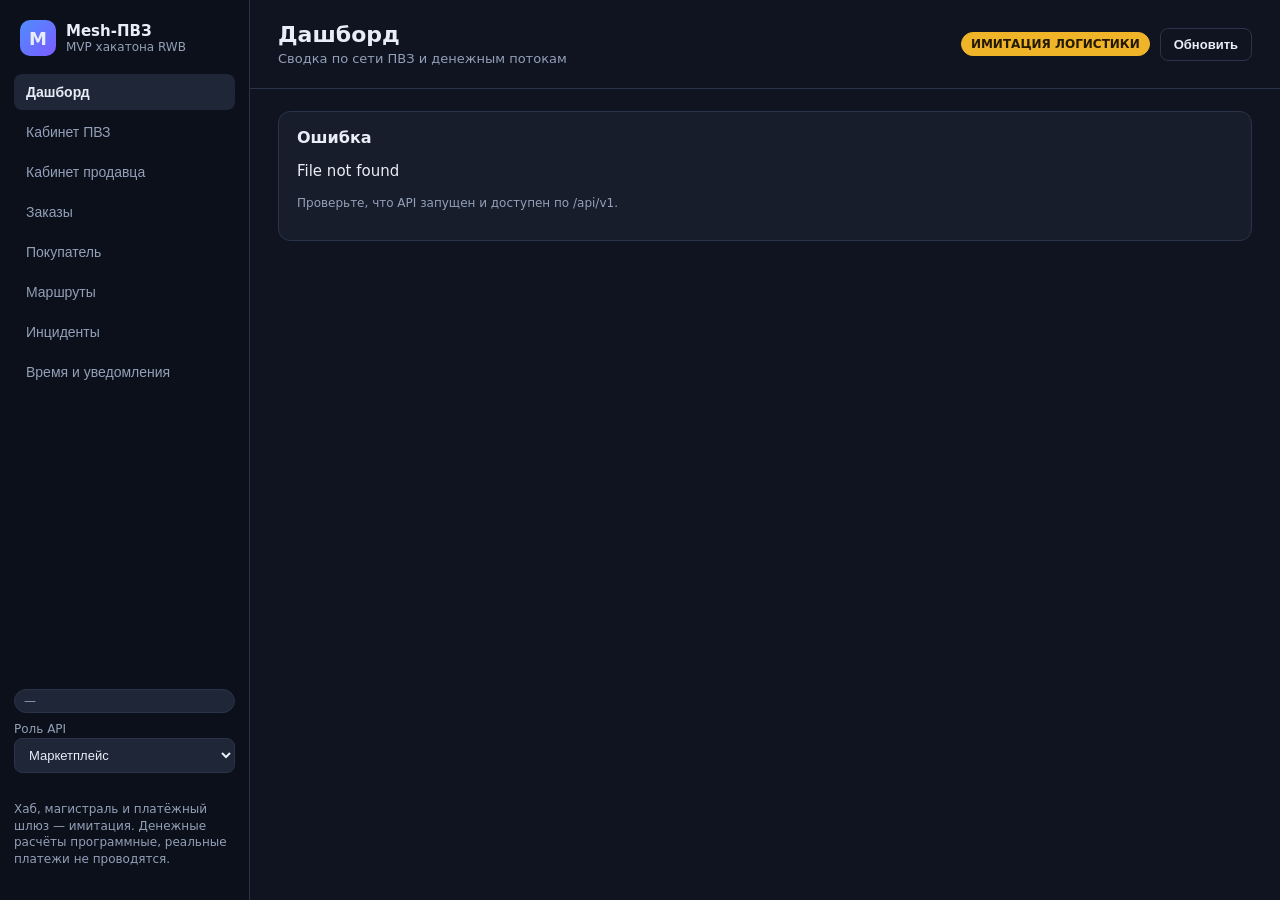
==== web/src/index.html @ b5c3fb05 "feat(api): отмена заказа, публичное отслеживание, роли по API-ключам, схема params.yaml - POST /orde" ====
<!DOCTYPE html>
<html lang="ru">
<head>
  <meta charset="utf-8" />
  <meta name="viewport" content="width=device-width, initial-scale=1" />
  <title>Mesh-ПВЗ · рабочее место ПВЗ и продавца</title>
  <link rel="stylesheet" href="styles.css" />
</head>
<body>
  <aside class="sidebar">
    <div class="brand">
      <div class="logo">M</div>
      <div>
        <strong>Mesh-ПВЗ</strong>
        <span>MVP хакатона RWB</span>
      </div>
    </div>
    <nav id="nav">
      <button class="nav-item active" data-page="dashboard">Дашборд</button>
      <button class="nav-item" data-page="pvz">Кабинет ПВЗ</button>
      <button class="nav-item" data-page="seller">Кабинет продавца</button>
      <button class="nav-item" data-page="orders">Заказы</button>
      <button class="nav-item" data-page="buyer">Покупатель</button>
      <button class="nav-item" data-page="routes">Маршруты</button>
      <button class="nav-item" data-page="incidents">Инциденты</button>
      <button class="nav-item" data-page="clock">Время и уведомления</button>
    </nav>
    <div class="sidebar-footer">
      <div id="clock-badge" class="badge">—</div>
      <label class="muted small" style="display:block;margin-bottom:8px">Роль API
        <select id="role-select">
          <option value="admin">Маркетплейс</option>
          <option value="seller">Продавец</option>
          <option value="pvz">ПВЗ</option>
        </select>
      </label>
      <p class="muted small">Хаб, магистраль и платёжный шлюз — имитация. Денежные расчёты программные, реальные платежи не проводятся.</p>
    </div>
  </aside>

  <main>
    <header class="topbar">
      <div>
        <h1 id="page-title">Дашборд</h1>
        <p id="page-subtitle" class="muted">Сводка по сети ПВЗ и денежным потокам</p>
      </div>
      <div class="topbar-actions">
        <span id="env-badge" class="badge badge-warn">ИМИТАЦИЯ ЛОГИСТИКИ</span>
        <button id="refresh" class="btn ghost">Обновить</button>
      </div>
    </header>

    <section id="page" class="page"></section>
  </main>

  <div id="toast" class="toast" hidden></div>
  <script src="app.js"></script>
</body>
</html>
---- web/src/styles.css ----
:root {
  --bg: #0f1420;
  --panel: #171d2b;
  --panel-2: #1e2637;
  --line: #2a3347;
  --text: #e8edf7;
  --muted: #93a0b8;
  --accent: #4f8cff;
  --good: #34c38f;
  --warn: #f0b429;
  --bad: #ef6461;
  font-size: 15px;
}

* { box-sizing: border-box; }

body {
  margin: 0;
  display: grid;
  grid-template-columns: 250px 1fr;
  min-height: 100vh;
  background: var(--bg);
  color: var(--text);
  font-family: "Inter", "Segoe UI", system-ui, sans-serif;
}

.sidebar {
  background: #0b101a;
  border-right: 1px solid var(--line);
  display: flex;
  flex-direction: column;
  padding: 20px 14px;
  gap: 18px;
  position: sticky;
  top: 0;
  height: 100vh;
}

.brand { display: flex; gap: 10px; align-items: center; padding: 0 6px; }
.brand span { display: block; color: var(--muted); font-size: 12px; }
.logo {
  width: 36px; height: 36px; border-radius: 10px;
  background: linear-gradient(135deg, #4f8cff, #7b5cff);
  display: grid; place-items: center; font-weight: 700; font-size: 18px;
}

nav { display: flex; flex-direction: column; gap: 4px; }
.nav-item {
  text-align: left; border: 0; background: transparent; color: var(--muted);
  padding: 10px 12px; border-radius: 8px; cursor: pointer; font-size: 14px;
}
.nav-item:hover { background: var(--panel); color: var(--text); }
.nav-item.active { background: var(--panel-2); color: var(--text); font-weight: 600; }

.sidebar-footer { margin-top: auto; display: grid; gap: 8px; }
.badge {
  display: inline-block; padding: 4px 9px; border-radius: 999px;
  background: var(--panel-2); color: var(--muted); font-size: 12px;
  border: 1px solid var(--line);
}
.badge-warn { color: #241a00; background: var(--warn); border-color: var(--warn); font-weight: 600; }
.badge-good { color: #04261a; background: var(--good); border-color: var(--good); }
.badge-bad { color: #2a0605; background: var(--bad); border-color: var(--bad); }

.topbar {
  display: flex; justify-content: space-between; align-items: center;
  padding: 22px 28px; border-bottom: 1px solid var(--line); gap: 16px;
}
.topbar h1 { margin: 0 0 4px; font-size: 22px; }
.topbar p { margin: 0; font-size: 13px; }
.topbar-actions { display: flex; gap: 10px; align-items: center; }
.muted { color: var(--muted); }
.small { font-size: 12px; line-height: 1.4; }

.page { padding: 22px 28px 60px; display: grid; gap: 18px; }
.grid { display: grid; gap: 14px; }
.grid.cols-2 { grid-template-columns: repeat(auto-fit, minmax(320px, 1fr)); }
.grid.cols-3 { grid-template-columns: repeat(auto-fit, minmax(230px, 1fr)); }
.grid.cols-4 { grid-template-columns: repeat(auto-fit, minmax(180px, 1fr)); }

.card {
  background: var(--panel); border: 1px solid var(--line);
  border-radius: 12px; padding: 16px 18px;
}
.card h2, .card h3 { margin: 0 0 10px; font-size: 15px; }
.card h2 { font-size: 16px; }
.metric { font-size: 26px; font-weight: 700; margin: 4px 0; }
.metric.small { font-size: 20px; }
.metric.good { color: var(--good); }
.metric.bad { color: var(--bad); }
.metric.warn { color: var(--warn); }
.timeline { list-style: none; margin: 8px 0 0; padding: 0 0 0 14px; border-left: 2px solid var(--line); }
.timeline li { position: relative; padding: 0 0 12px 14px; }
.timeline li::before { content: ""; position: absolute; left: -21px; top: 5px; width: 9px; height: 9px; border-radius: 50%; background: var(--accent); }

table { width: 100%; border-collapse: collapse; font-size: 13px; }
th, td { text-align: left; padding: 8px 10px; border-bottom: 1px solid var(--line); vertical-align: top; }
th { color: var(--muted); font-weight: 600; font-size: 12px; text-transform: uppercase; letter-spacing: .03em; }
tr:last-child td { border-bottom: 0; }
td.num, th.num { text-align: right; font-variant-numeric: tabular-nums; }
.table-wrap { overflow-x: auto; }

.btn {
  border: 1px solid var(--accent); background: var(--accent); color: white;
  border-radius: 8px; padding: 8px 13px; cursor: pointer; font-size: 13px; font-weight: 600;
}
.btn:hover { filter: brightness(1.08); }
.btn:disabled { opacity: .45; cursor: not-allowed; }
.btn.ghost { background: transparent; color: var(--text); border-color: var(--line); }
.btn.ghost:hover { border-color: var(--accent); }
.btn.small { padding: 5px 9px; font-size: 12px; }
.btn.danger { background: var(--bad); border-color: var(--bad); }
.btn.good { background: var(--good); border-color: var(--good); color: #04261a; }

input, select {
  background: var(--panel-2); border: 1px solid var(--line); color: var(--text);
  border-radius: 8px; padding: 8px 10px; font-size: 13px; width: 100%;
}
label { display: grid; gap: 5px; font-size: 12px; color: var(--muted); }
.form-row { display: grid; grid-template-columns: repeat(auto-fit, minmax(130px, 1fr)); gap: 10px; align-items: end; }
.inline { display: flex; gap: 10px; align-items: center; flex-wrap: wrap; }
.right { margin-left: auto; }

.pill { padding: 2px 8px; border-radius: 999px; font-size: 11px; font-weight: 600; background: var(--panel-2); border: 1px solid var(--line); }
.pill.stored, .pill.issued, .pill.resolved { color: var(--good); border-color: #235c45; }
.pill.reserved, .pill.assembled, .pill.in_transit, .pill.routed { color: var(--warn); border-color: #5c4a16; }
.pill.returned, .pill.open { color: var(--bad); border-color: #5c2929; }

.bar { height: 8px; background: var(--panel-2); border-radius: 999px; overflow: hidden; }
.bar > span { display: block; height: 100%; background: linear-gradient(90deg, #4f8cff, #7b5cff); }
.bar.warn > span { background: linear-gradient(90deg, #f0b429, #ef6461); }

.toast {
  position: fixed; right: 24px; bottom: 24px; max-width: 420px;
  background: var(--panel-2); border: 1px solid var(--line); border-left: 4px solid var(--accent);
  border-radius: 10px; padding: 12px 16px; font-size: 13px; box-shadow: 0 12px 30px rgba(0,0,0,.4);
  z-index: 50; white-space: pre-wrap;
}
.toast.error { border-left-color: var(--bad); }
.toast.ok { border-left-color: var(--good); }

.list { display: grid; gap: 8px; }
.list-item { background: var(--panel-2); border: 1px solid var(--line); border-radius: 9px; padding: 10px 12px; font-size: 13px; }
.list-item .row { display: flex; gap: 8px; justify-content: space-between; align-items: center; }
.segments { font-family: "JetBrains Mono", monospace; font-size: 12px; color: var(--muted); }
.hint { font-size: 12px; color: var(--muted); margin-top: 8px; }
.section-title { display: flex; justify-content: space-between; align-items: baseline; gap: 10px; }
.empty { color: var(--muted); font-size: 13px; padding: 10px 0; }

@media (max-width: 900px) {
  body { grid-template-columns: 1fr; }
  .sidebar { position: static; height: auto; }
  nav { flex-direction: row; flex-wrap: wrap; }
}
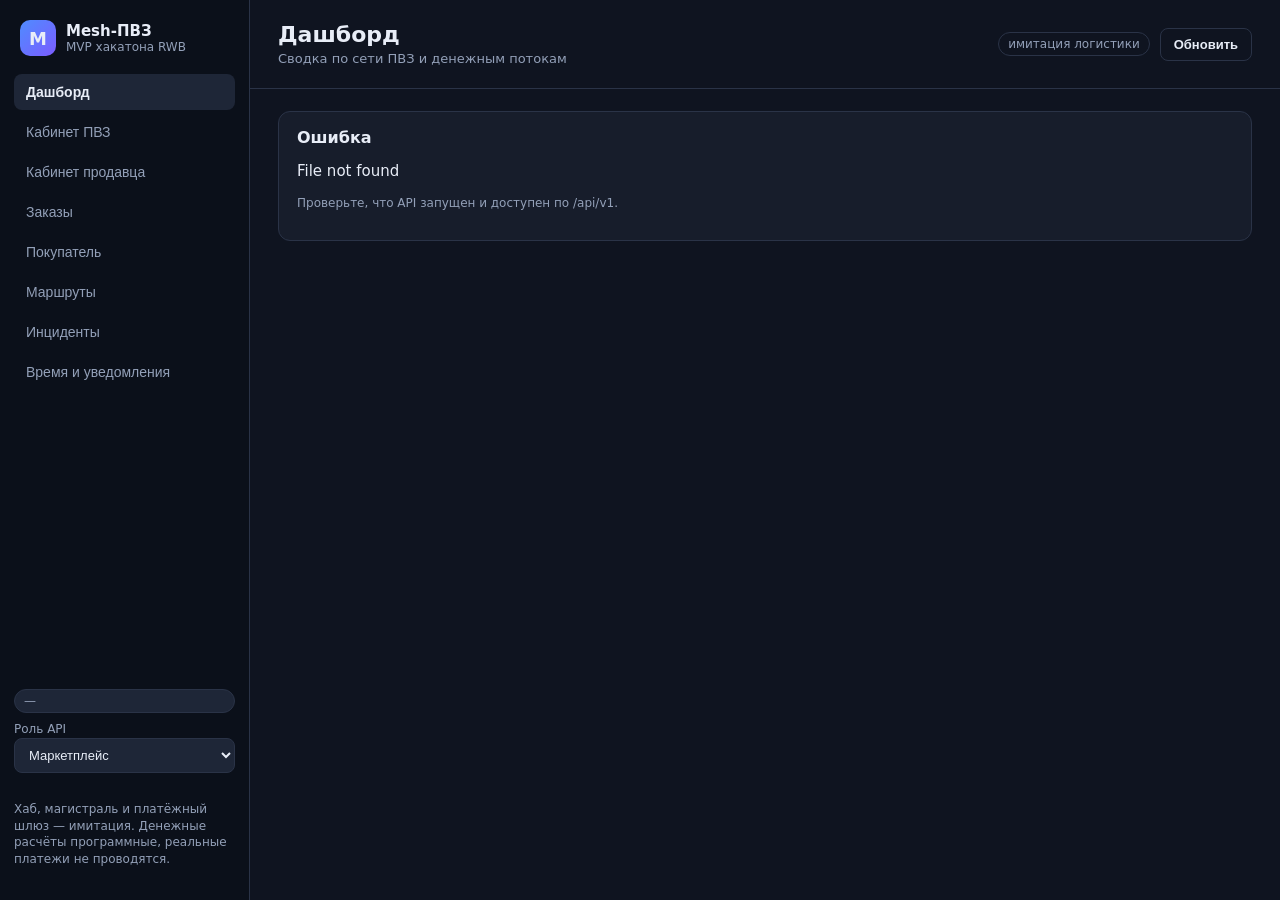
==== commit bbf9e32b: "API-контракт и защита публичной ссылки + визуальная полировка Бэкенд: - Pydantic-схемы ответов на вс" ====
--- a/web/src/index.html
+++ b/web/src/index.html
@@ -45,7 +45,7 @@
         <p id="page-subtitle" class="muted">Сводка по сети ПВЗ и денежным потокам</p>
       </div>
       <div class="topbar-actions">
-        <span id="env-badge" class="badge badge-warn">ИМИТАЦИЯ ЛОГИСТИКИ</span>
+        <span id="env-badge" class="badge badge-quiet" title="Хаб, магистраль и платёжный шлюз — заглушки; реальные перевозки и платежи не выполняются">имитация логистики</span>
         <button id="refresh" class="btn ghost">Обновить</button>
       </div>
     </header>
--- a/web/src/styles.css
+++ b/web/src/styles.css
@@ -59,6 +59,7 @@
   border: 1px solid var(--line);
 }
 .badge-warn { color: #241a00; background: var(--warn); border-color: var(--warn); font-weight: 600; }
+.badge-quiet { color: var(--muted); background: transparent; border-color: var(--line); font-weight: 500; }
 .badge-good { color: #04261a; background: var(--good); border-color: var(--good); }
 .badge-bad { color: #2a0605; background: var(--bad); border-color: var(--bad); }
 
@@ -84,11 +85,15 @@
 }
 .card h2, .card h3 { margin: 0 0 10px; font-size: 15px; }
 .card h2 { font-size: 16px; }
-.metric { font-size: 26px; font-weight: 700; margin: 4px 0; }
+.metric { font-size: 26px; font-weight: 700; margin: 4px 0; font-variant-numeric: tabular-nums; }
 .metric.small { font-size: 20px; }
 .metric.good { color: var(--good); }
 .metric.bad { color: var(--bad); }
 .metric.warn { color: var(--warn); }
+.nav-item:focus-visible, .btn:focus-visible, select:focus-visible, input:focus-visible { outline: 2px solid var(--accent); outline-offset: 2px; }
+.page.is-loading { position: relative; opacity: .55; overflow: hidden; }
+.page.is-loading::before { content: ""; position: absolute; top: 0; left: 0; width: 30%; height: 2px; background: var(--accent); animation: load 1s infinite ease-in-out; }
+@keyframes load { from { transform: translateX(-100%); } to { transform: translateX(400%); } }
 .timeline { list-style: none; margin: 8px 0 0; padding: 0 0 0 14px; border-left: 2px solid var(--line); }
 .timeline li { position: relative; padding: 0 0 12px 14px; }
 .timeline li::before { content: ""; position: absolute; left: -21px; top: 5px; width: 9px; height: 9px; border-radius: 50%; background: var(--accent); }
@@ -122,12 +127,14 @@
 .right { margin-left: auto; }
 
 .pill { padding: 2px 8px; border-radius: 999px; font-size: 11px; font-weight: 600; background: var(--panel-2); border: 1px solid var(--line); }
-.pill.stored, .pill.issued, .pill.resolved { color: var(--good); border-color: #235c45; }
-.pill.reserved, .pill.assembled, .pill.in_transit, .pill.routed { color: var(--warn); border-color: #5c4a16; }
-.pill.returned, .pill.open { color: var(--bad); border-color: #5c2929; }
+.pill.stored, .pill.issued, .pill.resolved { color: var(--good); border-color: #235c45; background: rgba(47, 191, 113, .12); }
+.pill.reserved, .pill.assembled, .pill.in_transit, .pill.routed { color: var(--warn); border-color: #5c4a16; background: rgba(240, 180, 41, .12); }
+.pill.returned, .pill.open { color: var(--bad); border-color: #5c2929; background: rgba(239, 100, 97, .12); }
+.pill.cancelled { color: var(--muted); border-color: #46536b; background: rgba(147, 160, 184, .10); }
 
 .bar { height: 8px; background: var(--panel-2); border-radius: 999px; overflow: hidden; }
 .bar > span { display: block; height: 100%; background: linear-gradient(90deg, #4f8cff, #7b5cff); }
+.bar.mid > span { background: linear-gradient(90deg, #4f8cff, #f0b429); }
 .bar.warn > span { background: linear-gradient(90deg, #f0b429, #ef6461); }
 
 .toast {
@@ -150,5 +157,7 @@
 @media (max-width: 900px) {
   body { grid-template-columns: 1fr; }
   .sidebar { position: static; height: auto; }
-  nav { flex-direction: row; flex-wrap: wrap; }
+  nav { flex-direction: row; flex-wrap: nowrap; overflow-x: auto; padding-bottom: 4px; scrollbar-width: thin; }
+  .nav-item { white-space: nowrap; padding: 8px 10px; }
+  .topbar { flex-wrap: wrap; }
 }
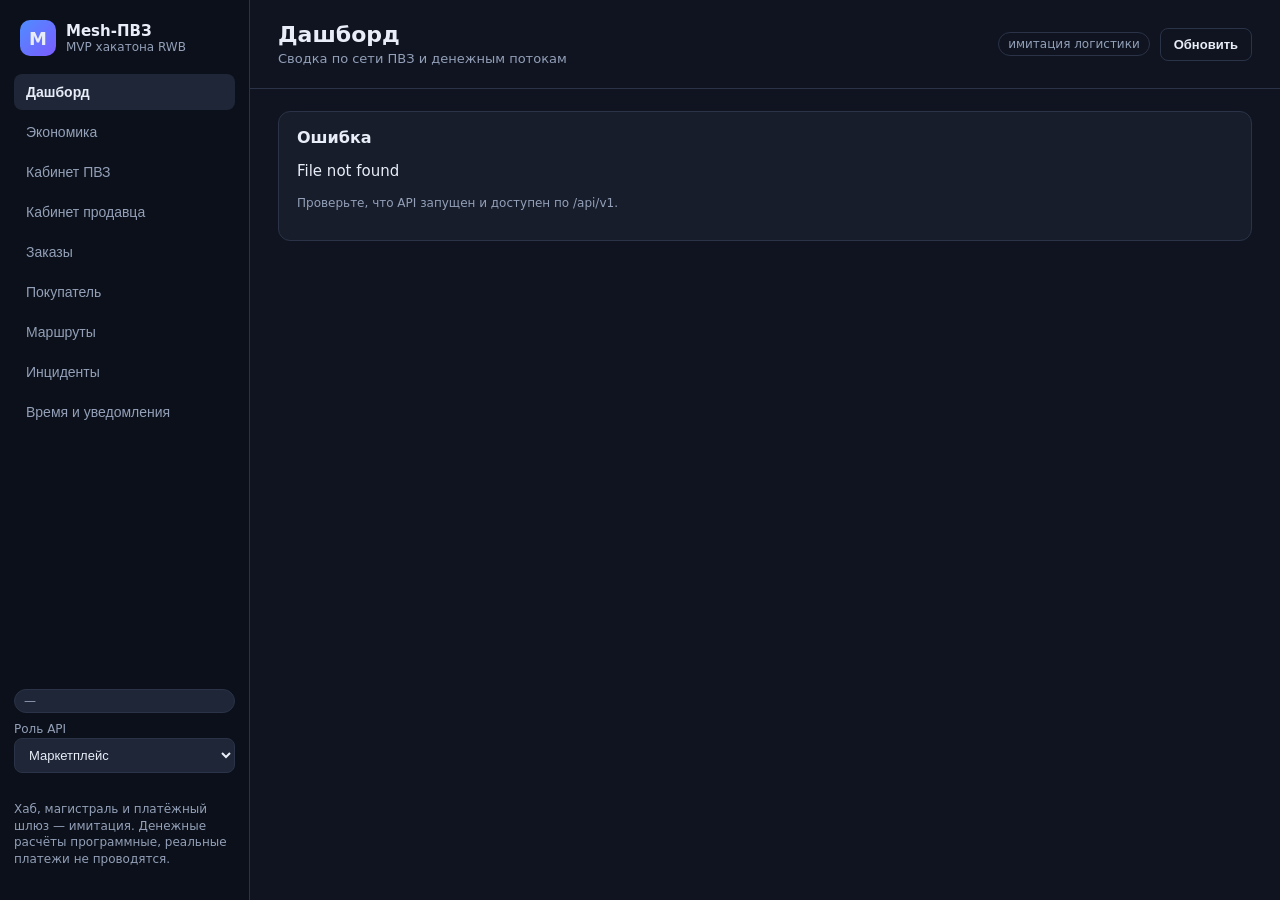
==== commit 4903804e: "feat: калькулятор экономики и симуляция дня сети - economics/scenario.py: сценарии «что если» поверх" ====
--- a/web/src/index.html
+++ b/web/src/index.html
@@ -17,6 +17,7 @@
     </div>
     <nav id="nav">
       <button class="nav-item active" data-page="dashboard">Дашборд</button>
+      <button class="nav-item" data-page="economics">Экономика</button>
       <button class="nav-item" data-page="pvz">Кабинет ПВЗ</button>
       <button class="nav-item" data-page="seller">Кабинет продавца</button>
       <button class="nav-item" data-page="orders">Заказы</button>
--- a/web/src/styles.css
+++ b/web/src/styles.css
@@ -154,6 +154,14 @@
 .section-title { display: flex; justify-content: space-between; align-items: baseline; gap: 10px; }
 .empty { color: var(--muted); font-size: 13px; padding: 10px 0; }
 
+/* Экономика: ползунки «что если» */
+.mono { font-family: "JetBrains Mono", monospace; font-size: 12px; }
+.mt { margin-top: 12px; }
+.econ-row { display: grid; grid-template-columns: 1fr auto; gap: 2px 10px; align-items: baseline; }
+.econ-row label { font-size: 12px; color: var(--muted); }
+.econ-row output { font-family: "JetBrains Mono", monospace; font-size: 12px; font-variant-numeric: tabular-nums; }
+.econ-row input[type="range"] { grid-column: 1 / -1; width: 100%; accent-color: var(--accent); margin: 2px 0 0; }
+
 @media (max-width: 900px) {
   body { grid-template-columns: 1fr; }
   .sidebar { position: static; height: auto; }
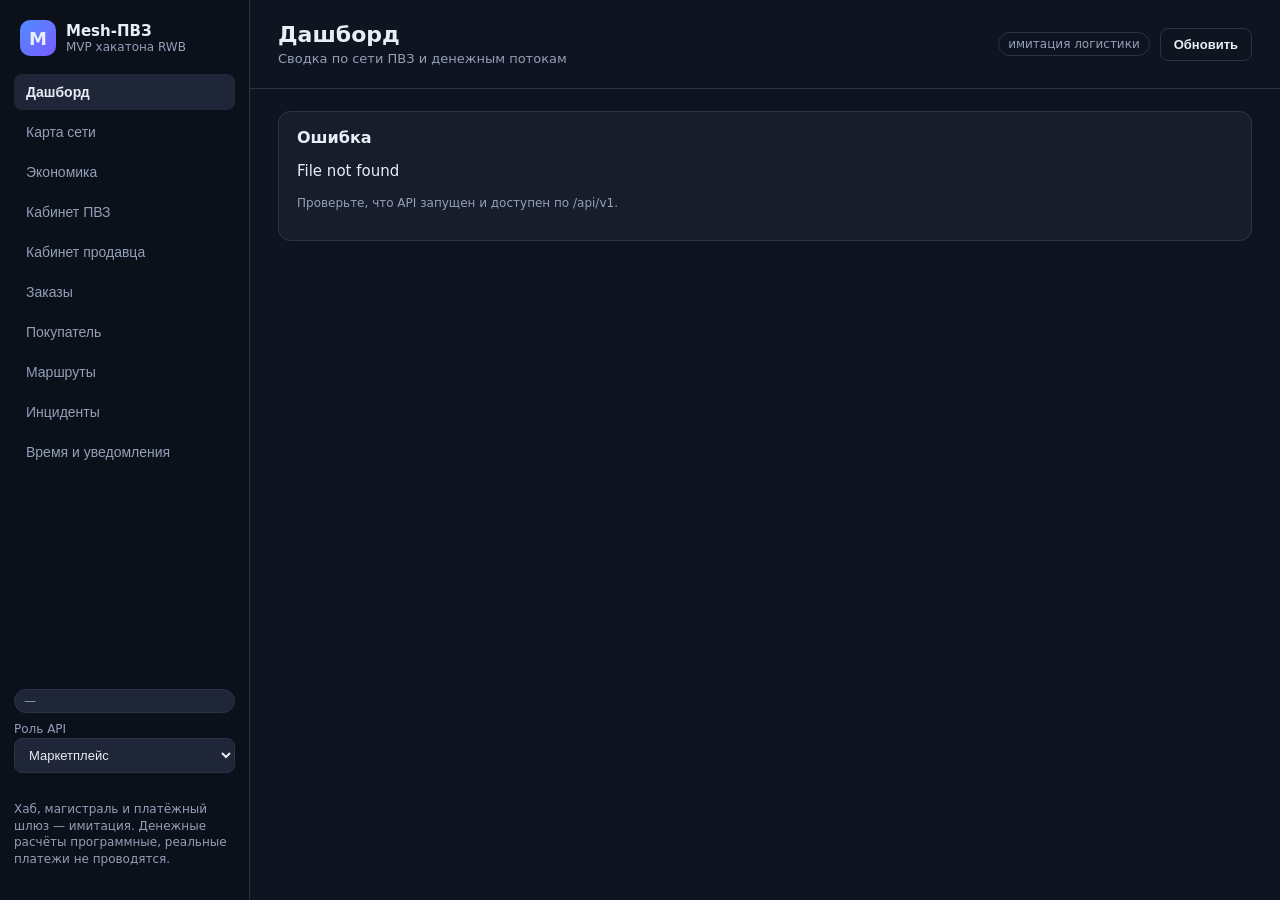
==== commit 7223e713: "Карта сети: SVG-схема ПВЗ, сегментов, маршрутов и отказа узла" ====
--- a/web/src/index.html
+++ b/web/src/index.html
@@ -17,6 +17,7 @@
     </div>
     <nav id="nav">
       <button class="nav-item active" data-page="dashboard">Дашборд</button>
+      <button class="nav-item" data-page="map">Карта сети</button>
       <button class="nav-item" data-page="economics">Экономика</button>
       <button class="nav-item" data-page="pvz">Кабинет ПВЗ</button>
       <button class="nav-item" data-page="seller">Кабинет продавца</button>
@@ -56,5 +57,6 @@
 
   <div id="toast" class="toast" hidden></div>
   <script src="app.js"></script>
+  <script src="map.js"></script>
 </body>
 </html>
--- a/web/src/styles.css
+++ b/web/src/styles.css
@@ -169,3 +169,45 @@
   .nav-item { white-space: nowrap; padding: 8px 10px; }
   .topbar { flex-wrap: wrap; }
 }
+
+/* ---------- карта сети (SVG) ---------- */
+.map-grid { display: grid; grid-template-columns: minmax(0, 1.75fr) minmax(310px, .85fr); gap: 14px; align-items: start; }
+@media (max-width: 1180px) { .map-grid { grid-template-columns: 1fr; } }
+.netmap { position: relative; }
+.netmap svg { display: block; width: 100%; height: auto; }
+.netmap .node { cursor: pointer; }
+.netmap .node .halo { animation: mapPulse 2.4s ease-in-out infinite; }
+@keyframes mapPulse { 0%, 100% { stroke-opacity: .85; } 50% { stroke-opacity: .25; } }
+.netmap .node-code, .netmap .city-name, .netmap .node-down-tag, .netmap .map-watermark {
+  paint-order: stroke fill; stroke: #0f1420; stroke-width: 3.5px; stroke-linejoin: round;
+}
+.netmap .node-code { fill: #dde6f5; font-size: 11px; font-weight: 600; letter-spacing: .02em; }
+.netmap .node-pct { fill: #e8edf7; font-size: 9.5px; font-weight: 700; }
+.netmap .node-hub { fill: #cfe0ff; font-size: 9px; font-weight: 700; letter-spacing: .08em; }
+.netmap .node-down-tag { fill: #ef6461; font-size: 9px; }
+.netmap .node.is-down .node-code { fill: #93a0b8; }
+.netmap .city-name { fill: #cfd9ec; font-size: 15px; font-weight: 600; letter-spacing: .04em; }
+.netmap .city-sub { fill: #7d8aa3; font-size: 10px; }
+.netmap .map-watermark { fill: #5d6c88; font-size: 10px; letter-spacing: .04em; }
+.netmap .edge-hit { cursor: pointer; }
+.netmap .edge-line { transition: stroke .15s ease, stroke-opacity .15s ease; }
+.netmap .edge:hover .edge-line { stroke: #6f8cff; stroke-opacity: 1; }
+.netmap .edge-local .edge-line { stroke-opacity: .9; }
+.netmap .edge-trunk .edge-line { animation: mapDash 3s linear infinite; }
+.netmap .edge-dead .edge-line { animation: none; }
+@keyframes mapDash { to { stroke-dashoffset: -32; } }
+.netmap .route-line { filter: drop-shadow(0 0 5px rgba(79, 140, 255, .5)); animation: mapFlow 1.2s linear infinite; }
+.netmap .failure-line { animation: mapDash 1.6s linear infinite; }
+@keyframes mapFlow { to { stroke-dashoffset: -18; } }
+.map-tip {
+  position: absolute; pointer-events: none; background: #0b101a; border: 1px solid var(--line);
+  border-radius: 9px; padding: 8px 11px; font-size: 12px; line-height: 1.5; max-width: 270px;
+  box-shadow: 0 12px 28px rgba(0, 0, 0, .5); z-index: 5;
+}
+.map-tip strong { color: #dbe6ff; }
+.map-legend { display: flex; flex-wrap: wrap; gap: 8px 16px; margin-top: 12px; font-size: 11.5px; color: var(--muted); }
+.map-legend .lg { display: inline-flex; align-items: center; gap: 6px; }
+.map-legend i { width: 18px; height: 3px; border-radius: 2px; display: inline-block; background: var(--line); }
+.map-legend i.dot { width: 10px; height: 10px; border-radius: 50%; }
+.map-legend i.dash { background: repeating-linear-gradient(90deg, #4a5e92 0 4px, transparent 4px 8px); }
+.map-legend i.wave { background: repeating-linear-gradient(90deg, #4f8cff 0 4px, transparent 4px 8px); }
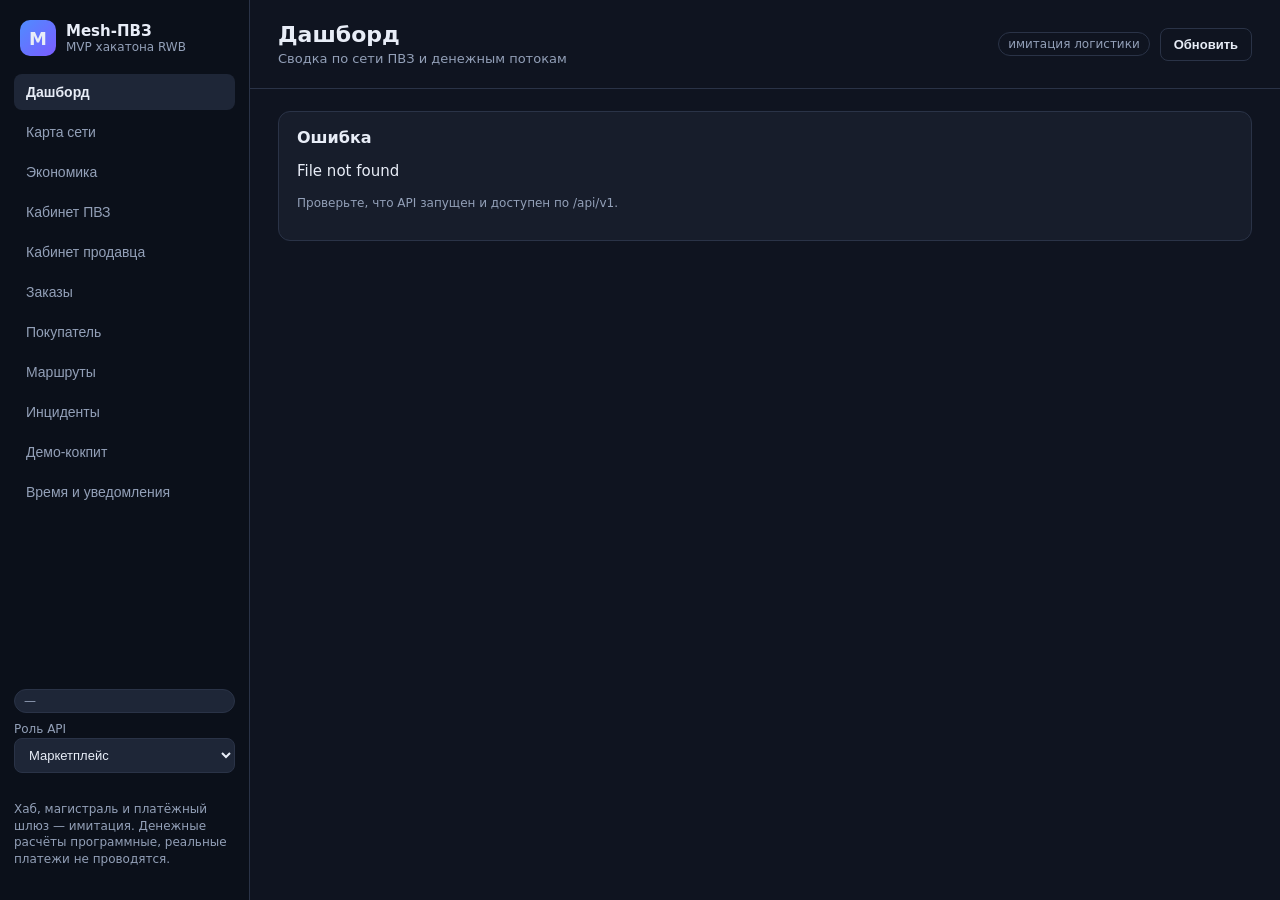
==== commit c39ad64d: "feat: зелёная зона 4 сторон, скоринг/аудит в UI и демо-кокпит - Экономика: блок «Зелёная зона 4 стор" ====
--- a/web/src/index.html
+++ b/web/src/index.html
@@ -25,6 +25,7 @@
       <button class="nav-item" data-page="buyer">Покупатель</button>
       <button class="nav-item" data-page="routes">Маршруты</button>
       <button class="nav-item" data-page="incidents">Инциденты</button>
+      <button class="nav-item" data-page="demo">Демо-кокпит</button>
       <button class="nav-item" data-page="clock">Время и уведомления</button>
     </nav>
     <div class="sidebar-footer">
--- a/web/src/styles.css
+++ b/web/src/styles.css
@@ -211,3 +211,18 @@
 .map-legend i.dot { width: 10px; height: 10px; border-radius: 50%; }
 .map-legend i.dash { background: repeating-linear-gradient(90deg, #4a5e92 0 4px, transparent 4px 8px); }
 .map-legend i.wave { background: repeating-linear-gradient(90deg, #4f8cff 0 4px, transparent 4px 8px); }
+
+/* ---------- зелёная зона, «что если», скоринг и демо-кокпит ---------- */
+.good { color: var(--good); }
+.bad { color: var(--bad); }
+.econ-status { font-size: 12px; color: var(--muted); }
+.econ-status.busy { color: #e9b949; }
+.econ-status.ok { color: var(--good); }
+.econ-status.bad { color: var(--bad); }
+.badge-warn { color: #2a1d02; background: #e9b949; border-color: #e9b949; }
+.badge-quiet { color: var(--muted); }
+.demo-grid { display: grid; grid-template-columns: repeat(auto-fit, minmax(280px, 1fr)); gap: 14px; margin-top: 14px; }
+.demo-step { background: var(--card); border: 1px solid var(--line); border-radius: 12px; padding: 14px 16px; }
+.demo-step h3 { margin: 0; font-size: 14px; }
+[aria-busy="true"] { opacity: .55; transition: opacity .15s ease; }
+@media (prefers-reduced-motion: reduce) { [aria-busy="true"] { transition: none; } }
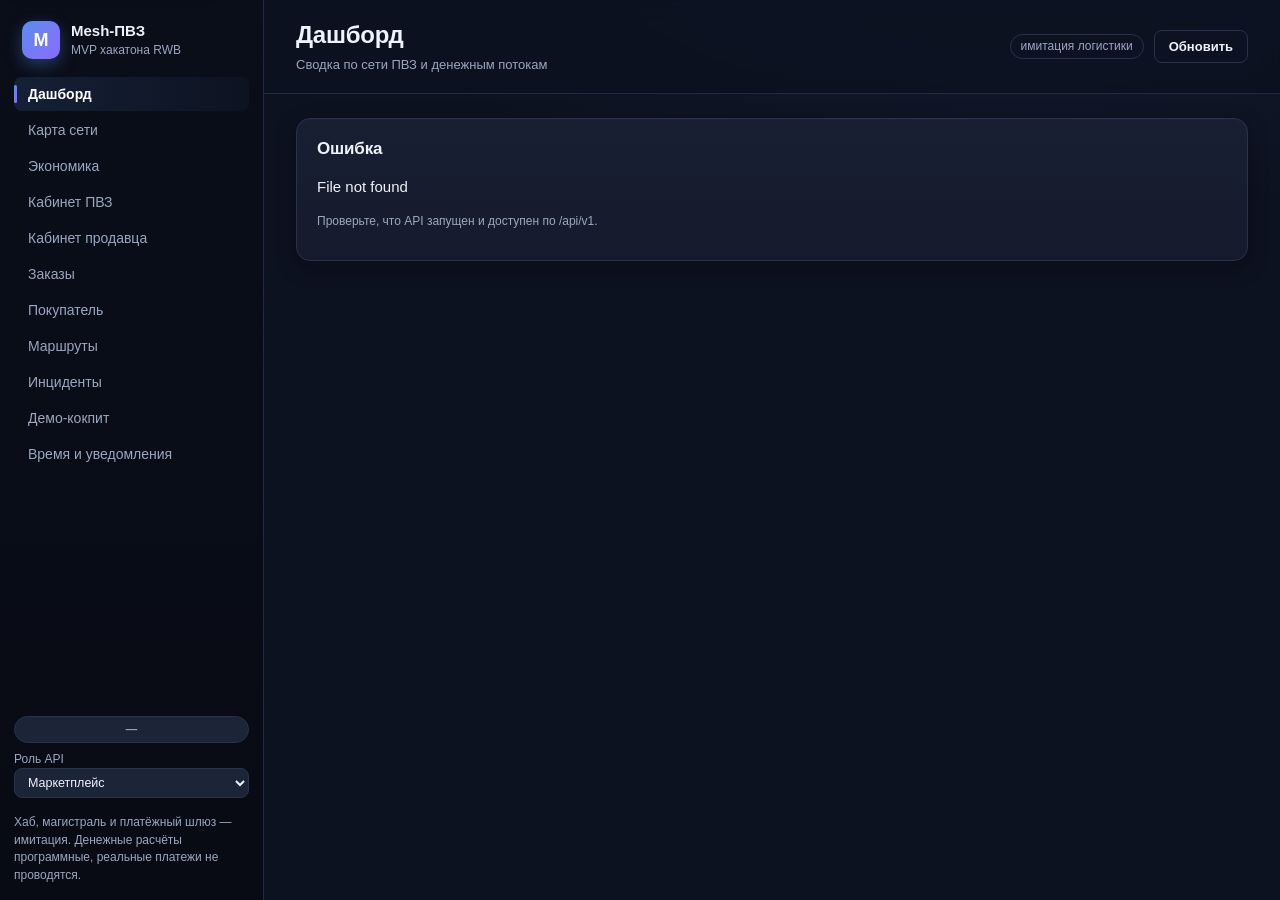
==== commit 1851fa2a: "fix: аудит 2026-11-25 — гонки возврата/relocate, inf в цене, экономмодель, UI, скрипты, доки" ====
--- a/web/src/index.html
+++ b/web/src/index.html
@@ -7,6 +7,7 @@
   <link rel="stylesheet" href="styles.css" />
 </head>
 <body>
+  <a class="skip-link" href="#page">Перейти к содержимому</a>
   <aside class="sidebar">
     <div class="brand">
       <div class="logo">M</div>
@@ -44,7 +45,7 @@
   <main>
     <header class="topbar">
       <div>
-        <h1 id="page-title">Дашборд</h1>
+        <h1 id="page-title" tabindex="-1">Дашборд</h1>
         <p id="page-subtitle" class="muted">Сводка по сети ПВЗ и денежным потокам</p>
       </div>
       <div class="topbar-actions">
@@ -53,10 +54,11 @@
       </div>
     </header>
 
-    <section id="page" class="page"></section>
+    <section id="page" class="page" tabindex="-1"></section>
   </main>
 
-  <div id="toast" class="toast" hidden></div>
+  <!-- Live-регион для сообщений: не hidden, иначе скринридер не объявит текст; скрыт визуально классом. -->
+  <div id="toast" class="toast is-hidden" role="status" aria-live="polite" aria-atomic="true"></div>
   <script src="app.js"></script>
   <script src="map.js"></script>
 </body>
--- a/web/src/styles.css
+++ b/web/src/styles.css
@@ -1,14 +1,31 @@
+/* Mesh-ПВЗ — интерфейс. Без внешних шрифтов и CDN: работает полностью оффлайн. */
 :root {
-  --bg: #0f1420;
-  --panel: #171d2b;
-  --panel-2: #1e2637;
-  --line: #2a3347;
-  --text: #e8edf7;
-  --muted: #93a0b8;
-  --accent: #4f8cff;
-  --good: #34c38f;
-  --warn: #f0b429;
-  --bad: #ef6461;
+  --bg: #0d1220;
+  --bg-2: #0a0e19;
+  --panel: #151b2c;
+  --panel-2: #1c2438;
+  --card: #181f32;
+  --line: #28324a;
+  --line-soft: #202a40;
+  --text: #eef2fa;
+  --muted: #9aa7c0;
+  --accent: #5b8def;
+  --accent-2: #8a6bff;
+  --accent-soft: rgba(91, 141, 239, .14);
+  --good: #3ccf98;
+  --good-soft: rgba(60, 207, 152, .14);
+  --warn: #f2b53a;
+  --warn-soft: rgba(242, 181, 58, .14);
+  --bad: #f2706d;
+  --bad-soft: rgba(242, 112, 109, .14);
+  --r-sm: 8px;
+  --r-md: 10px;
+  --r-lg: 14px;
+  --shadow-sm: 0 1px 2px rgba(0, 0, 0, .28);
+  --shadow-md: 0 6px 20px rgba(3, 6, 14, .35), 0 1px 0 rgba(255, 255, 255, .02) inset;
+  --shadow-lg: 0 16px 40px rgba(3, 6, 14, .5);
+  --font: Inter, -apple-system, BlinkMacSystemFont, "Segoe UI", Roboto, sans-serif;
+  --font-mono: ui-monospace, SFMono-Regular, Menlo, Consolas, "Liberation Mono", monospace;
   font-size: 15px;
 }
 
@@ -17,80 +34,144 @@
 body {
   margin: 0;
   display: grid;
-  grid-template-columns: 250px 1fr;
+  grid-template-columns: 264px 1fr;
   min-height: 100vh;
-  background: var(--bg);
+  background: radial-gradient(1200px 520px at 80% -10%, rgba(91, 141, 239, .08), transparent 60%), var(--bg);
   color: var(--text);
-  font-family: "Inter", "Segoe UI", system-ui, sans-serif;
-}
-
+  font-family: var(--font);
+  line-height: 1.45;
+  -webkit-font-smoothing: antialiased;
+}
+h1, h2, h3 { letter-spacing: -.01em; }
+
+/* ---------- сайдбар ---------- */
 .sidebar {
-  background: #0b101a;
-  border-right: 1px solid var(--line);
-  display: flex;
-  flex-direction: column;
-  padding: 20px 14px;
-  gap: 18px;
-  position: sticky;
-  top: 0;
-  height: 100vh;
-}
-
-.brand { display: flex; gap: 10px; align-items: center; padding: 0 6px; }
+  background: linear-gradient(180deg, var(--bg-2), #080b14);
+  border-right: 1px solid var(--line-soft);
+  display: flex; flex-direction: column; padding: 20px 14px 16px; gap: 18px;
+  position: sticky; top: 0; height: 100vh;
+  box-sizing: border-box; overflow-y: auto; overflow-x: hidden;
+}
+.sidebar > *, .sidebar-footer > * { max-width: 100%; min-width: 0; }
+.brand { min-width: 0; }
+.brand > div:last-child { min-width: 0; overflow: hidden; text-overflow: ellipsis; }
+.brand { display: flex; gap: 11px; align-items: center; padding: 0 8px; }
 .brand span { display: block; color: var(--muted); font-size: 12px; }
 .logo {
-  width: 36px; height: 36px; border-radius: 10px;
-  background: linear-gradient(135deg, #4f8cff, #7b5cff);
-  display: grid; place-items: center; font-weight: 700; font-size: 18px;
-}
-
-nav { display: flex; flex-direction: column; gap: 4px; }
+  width: 38px; height: 38px; border-radius: var(--r-md);
+  background: linear-gradient(135deg, var(--accent), var(--accent-2));
+  display: grid; place-items: center; font-weight: 700; font-size: 18px; color: #fff;
+  box-shadow: 0 6px 16px rgba(91, 141, 239, .35);
+}
+nav { display: flex; flex-direction: column; gap: 2px; }
 .nav-item {
-  text-align: left; border: 0; background: transparent; color: var(--muted);
-  padding: 10px 12px; border-radius: 8px; cursor: pointer; font-size: 14px;
+  position: relative; text-align: left; border: 0; background: transparent; color: var(--muted);
+  padding: 9px 12px 9px 14px; border-radius: var(--r-sm); cursor: pointer; font-size: 14px;
+  transition: background .12s ease, color .12s ease;
 }
 .nav-item:hover { background: var(--panel); color: var(--text); }
-.nav-item.active { background: var(--panel-2); color: var(--text); font-weight: 600; }
-
+.nav-item.active { background: linear-gradient(90deg, var(--accent-soft), rgba(91, 141, 239, .04)); color: #fff; font-weight: 600; }
+.nav-item.active::before {
+  content: ""; position: absolute; left: 0; top: 8px; bottom: 8px; width: 3px; border-radius: 3px;
+  background: linear-gradient(180deg, var(--accent), var(--accent-2));
+}
 .sidebar-footer { margin-top: auto; display: grid; gap: 8px; }
+.sidebar-footer select { padding: 6px 9px; font-size: 12.5px; max-width: 100%; }
+.sidebar-footer p { margin: 0; overflow-wrap: anywhere; }
+.sidebar-footer label { min-width: 0; }
+#clock-badge {
+  display: flex; width: 100%; max-width: 100%; justify-content: center;
+  padding: 5px 8px; font-size: 11.5px; line-height: 1.35;
+  white-space: normal; overflow-wrap: anywhere; font-variant-numeric: tabular-nums;
+}
+
+/* ---------- бейджи ---------- */
 .badge {
-  display: inline-block; padding: 4px 9px; border-radius: 999px;
-  background: var(--panel-2); color: var(--muted); font-size: 12px;
-  border: 1px solid var(--line);
-}
-.badge-warn { color: #241a00; background: var(--warn); border-color: var(--warn); font-weight: 600; }
+  display: inline-flex; align-items: center; gap: 5px; padding: 3px 10px; border-radius: 999px; line-height: 1.4;
+  background: var(--panel-2); color: var(--muted); font-size: 12px; font-weight: 600;
+  border: 1px solid var(--line); white-space: nowrap;
+}
+.badge-good { color: #06281c; background: var(--good); border-color: var(--good); }
+.badge-bad { color: #2d0807; background: var(--bad); border-color: var(--bad); }
+.badge-warn { color: #2a1d02; background: var(--warn); border-color: var(--warn); }
 .badge-quiet { color: var(--muted); background: transparent; border-color: var(--line); font-weight: 500; }
-.badge-good { color: #04261a; background: var(--good); border-color: var(--good); }
-.badge-bad { color: #2a0605; background: var(--bad); border-color: var(--bad); }
-
+.badge-good::before, .badge-bad::before { content: ""; width: 6px; height: 6px; border-radius: 50%; background: currentColor; opacity: .75; }
+
+.pill {
+  display: inline-block; padding: 2px 9px; border-radius: 999px; font-size: 11.5px; font-weight: 600;
+  background: var(--panel-2); border: 1px solid var(--line); color: var(--muted); white-space: nowrap;
+}
+.pill.stored, .pill.issued, .pill.resolved, .pill.mesh, .pill.local { color: var(--good); border-color: rgba(60, 207, 152, .4); background: var(--good-soft); }
+.pill.reserved, .pill.assembled, .pill.in_transit, .pill.routed, .pill.rerouted, .pill.overflow { color: var(--warn); border-color: rgba(242, 181, 58, .4); background: var(--warn-soft); }
+.pill.returned, .pill.open { color: var(--bad); border-color: rgba(242, 112, 109, .4); background: var(--bad-soft); }
+.pill.hub, .pill.trunk { color: #9fbcff; border-color: rgba(91, 141, 239, .45); background: var(--accent-soft); }
+.pill.cancelled { color: var(--muted); border-color: #46536b; background: rgba(147, 160, 184, .10); }
+
+.rating {
+  display: inline-grid; place-items: center; min-width: 34px; height: 34px; padding: 0 8px;
+  border-radius: var(--r-md); font-weight: 800; font-size: 18px;
+  background: var(--panel-2); border: 1px solid var(--line); color: var(--muted);
+}
+.rating-A { color: #06281c; background: var(--good); border-color: var(--good); }
+.rating-B { color: #0b2a14; background: #9bd96a; border-color: #9bd96a; }
+.rating-C { color: #2a1d02; background: var(--warn); border-color: var(--warn); }
+.rating-D { color: #2d0807; background: var(--bad); border-color: var(--bad); }
+
+/* ---------- верхняя панель ---------- */
 .topbar {
-  display: flex; justify-content: space-between; align-items: center;
-  padding: 22px 28px; border-bottom: 1px solid var(--line); gap: 16px;
-}
-.topbar h1 { margin: 0 0 4px; font-size: 22px; }
+  position: sticky; top: 0; z-index: 10; display: flex; justify-content: space-between; align-items: center;
+  padding: 18px 32px; gap: 16px; background: rgba(13, 18, 32, .82); backdrop-filter: blur(10px);
+  border-bottom: 1px solid var(--line-soft);
+}
+.topbar h1 { margin: 0 0 3px; font-size: 24px; font-weight: 700; }
 .topbar p { margin: 0; font-size: 13px; }
 .topbar-actions { display: flex; gap: 10px; align-items: center; }
 .muted { color: var(--muted); }
-.small { font-size: 12px; line-height: 1.4; }
-
-.page { padding: 22px 28px 60px; display: grid; gap: 18px; }
-.grid { display: grid; gap: 14px; }
-.grid.cols-2 { grid-template-columns: repeat(auto-fit, minmax(320px, 1fr)); }
-.grid.cols-3 { grid-template-columns: repeat(auto-fit, minmax(230px, 1fr)); }
-.grid.cols-4 { grid-template-columns: repeat(auto-fit, minmax(180px, 1fr)); }
-
+.small { font-size: 12px; line-height: 1.45; }
+
+.page { padding: 24px 32px 64px; display: grid; gap: 20px; align-content: start; }
+/* main — grid-элемент body: без min-width:0 широкие таблицы/карта растягивают
+   колонку и дают горизонтальный скролл документа. */
+main { min-width: 0; }
+.grid { display: grid; gap: 16px; }
+.grid.cols-2 { grid-template-columns: repeat(auto-fit, minmax(340px, 1fr)); }
+.grid.cols-3 { grid-template-columns: repeat(auto-fit, minmax(240px, 1fr)); }
+.grid.cols-4 { grid-template-columns: repeat(auto-fit, minmax(190px, 1fr)); }
+
+/* ---------- карточки и KPI ---------- */
 .card {
-  background: var(--panel); border: 1px solid var(--line);
-  border-radius: 12px; padding: 16px 18px;
-}
-.card h2, .card h3 { margin: 0 0 10px; font-size: 15px; }
-.card h2 { font-size: 16px; }
-.metric { font-size: 26px; font-weight: 700; margin: 4px 0; font-variant-numeric: tabular-nums; }
-.metric.small { font-size: 20px; }
+  background: linear-gradient(180deg, var(--card), var(--panel)); border: 1px solid var(--line);
+  border-radius: var(--r-lg); padding: 18px 20px; box-shadow: var(--shadow-md);
+}
+.card h2, .card h3 { margin: 0 0 10px; }
+.card h2 { font-size: 17px; font-weight: 700; }
+.card h3 { font-size: 12px; font-weight: 600; color: var(--muted); text-transform: uppercase; letter-spacing: .05em; }
+.grid.cols-3 > div:not(.card):not(.list-item),
+.grid.cols-4 > div:not(.card):not(.list-item) {
+  background: var(--panel-2); border: 1px solid var(--line-soft); border-radius: var(--r-md);
+  padding: 12px 14px; position: relative; overflow: hidden;
+}
+.grid.cols-3 > div:not(.card):not(.list-item)::before,
+.grid.cols-4 > div:not(.card):not(.list-item)::before {
+  content: ""; position: absolute; left: 0; top: 0; bottom: 0; width: 3px;
+  background: linear-gradient(180deg, var(--accent), var(--accent-2)); opacity: .75;
+}
+.metric { font-size: 28px; font-weight: 700; margin: 4px 0; font-variant-numeric: tabular-nums; letter-spacing: -.02em; }
+.metric.small { font-size: 21px; }
 .metric.good { color: var(--good); }
 .metric.bad { color: var(--bad); }
 .metric.warn { color: var(--warn); }
+.good { color: var(--good); }
+.bad { color: var(--bad); }
+
 .nav-item:focus-visible, .btn:focus-visible, select:focus-visible, input:focus-visible { outline: 2px solid var(--accent); outline-offset: 2px; }
+/* Узлы и сегменты карты — тоже интерактивные элементы: без явного фокуса клавиатурой
+   не видно, где находишься. */
+.netmap .node:focus-visible, .netmap .edge:focus-visible { outline: none; }
+.netmap .node:focus-visible circle:first-of-type,
+.netmap .node:focus-visible path:first-of-type { stroke: #fff; }
+.netmap .node:focus-visible .halo { stroke: #fff; }
+.netmap .edge:focus-visible .edge-line { stroke: #7e9bff; stroke-opacity: 1; stroke-width: 2.6; }
 .page.is-loading { position: relative; opacity: .55; overflow: hidden; }
 .page.is-loading::before { content: ""; position: absolute; top: 0; left: 0; width: 30%; height: 2px; background: var(--accent); animation: load 1s infinite ease-in-out; }
 @keyframes load { from { transform: translateX(-100%); } to { transform: translateX(400%); } }
@@ -98,131 +179,195 @@
 .timeline li { position: relative; padding: 0 0 12px 14px; }
 .timeline li::before { content: ""; position: absolute; left: -21px; top: 5px; width: 9px; height: 9px; border-radius: 50%; background: var(--accent); }
 
-table { width: 100%; border-collapse: collapse; font-size: 13px; }
-th, td { text-align: left; padding: 8px 10px; border-bottom: 1px solid var(--line); vertical-align: top; }
-th { color: var(--muted); font-weight: 600; font-size: 12px; text-transform: uppercase; letter-spacing: .03em; }
+/* ---------- таблицы ---------- */
+.table-wrap { overflow-x: auto; }
+table { width: 100%; border-collapse: collapse; font-size: 13.5px; font-variant-numeric: tabular-nums; }
+th, td { text-align: left; padding: 10px 12px; border-bottom: 1px solid var(--line-soft); vertical-align: top; }
+th {
+  color: var(--muted); font-weight: 600; font-size: 11.5px; text-transform: uppercase; letter-spacing: .05em;
+  border-bottom: 1px solid var(--line); background: rgba(255, 255, 255, .015); white-space: nowrap;
+}
+tbody tr { transition: background .1s ease; }
+tbody tr:hover { background: rgba(91, 141, 239, .07); }
 tr:last-child td { border-bottom: 0; }
-td.num, th.num { text-align: right; font-variant-numeric: tabular-nums; }
-.table-wrap { overflow-x: auto; }
-
+td.num, th.num { text-align: right; font-variant-numeric: tabular-nums; white-space: nowrap; }
+
+/* ---------- кнопки и формы ---------- */
 .btn {
-  border: 1px solid var(--accent); background: var(--accent); color: white;
-  border-radius: 8px; padding: 8px 13px; cursor: pointer; font-size: 13px; font-weight: 600;
+  border: 1px solid var(--accent); background: linear-gradient(180deg, #6a98f5, var(--accent)); color: #fff;
+  border-radius: var(--r-sm); padding: 8px 14px; cursor: pointer; font-size: 13px; font-weight: 600;
+  box-shadow: var(--shadow-sm); transition: filter .12s ease, transform .06s ease;
 }
 .btn:hover { filter: brightness(1.08); }
+.btn:active { transform: translateY(1px); }
 .btn:disabled { opacity: .45; cursor: not-allowed; }
-.btn.ghost { background: transparent; color: var(--text); border-color: var(--line); }
-.btn.ghost:hover { border-color: var(--accent); }
-.btn.small { padding: 5px 9px; font-size: 12px; }
-.btn.danger { background: var(--bad); border-color: var(--bad); }
-.btn.good { background: var(--good); border-color: var(--good); color: #04261a; }
+.btn.ghost { background: transparent; color: var(--text); border-color: var(--line); box-shadow: none; }
+.btn.ghost:hover { border-color: var(--accent); background: var(--accent-soft); filter: none; }
+.btn.small { padding: 5px 10px; font-size: 12px; }
+.btn.danger { background: var(--bad); border-color: var(--bad); color: #2d0807; }
+.btn.good { background: var(--good); border-color: var(--good); color: #06281c; }
 
 input, select {
   background: var(--panel-2); border: 1px solid var(--line); color: var(--text);
-  border-radius: 8px; padding: 8px 10px; font-size: 13px; width: 100%;
-}
+  border-radius: var(--r-sm); padding: 8px 10px; font-size: 13px; width: 100%;
+}
+input:focus, select:focus { border-color: var(--accent); }
 label { display: grid; gap: 5px; font-size: 12px; color: var(--muted); }
 .form-row { display: grid; grid-template-columns: repeat(auto-fit, minmax(130px, 1fr)); gap: 10px; align-items: end; }
 .inline { display: flex; gap: 10px; align-items: center; flex-wrap: wrap; }
 .right { margin-left: auto; }
 
-.pill { padding: 2px 8px; border-radius: 999px; font-size: 11px; font-weight: 600; background: var(--panel-2); border: 1px solid var(--line); }
-.pill.stored, .pill.issued, .pill.resolved { color: var(--good); border-color: #235c45; background: rgba(47, 191, 113, .12); }
-.pill.reserved, .pill.assembled, .pill.in_transit, .pill.routed { color: var(--warn); border-color: #5c4a16; background: rgba(240, 180, 41, .12); }
-.pill.returned, .pill.open { color: var(--bad); border-color: #5c2929; background: rgba(239, 100, 97, .12); }
-.pill.cancelled { color: var(--muted); border-color: #46536b; background: rgba(147, 160, 184, .10); }
-
 .bar { height: 8px; background: var(--panel-2); border-radius: 999px; overflow: hidden; }
-.bar > span { display: block; height: 100%; background: linear-gradient(90deg, #4f8cff, #7b5cff); }
-.bar.mid > span { background: linear-gradient(90deg, #4f8cff, #f0b429); }
-.bar.warn > span { background: linear-gradient(90deg, #f0b429, #ef6461); }
+.bar > span { display: block; height: 100%; border-radius: 999px; background: linear-gradient(90deg, var(--accent), var(--accent-2)); }
+.bar.mid > span { background: linear-gradient(90deg, var(--accent), var(--warn)); }
+.bar.warn > span { background: linear-gradient(90deg, var(--warn), var(--bad)); }
 
 .toast {
-  position: fixed; right: 24px; bottom: 24px; max-width: 420px;
-  background: var(--panel-2); border: 1px solid var(--line); border-left: 4px solid var(--accent);
-  border-radius: 10px; padding: 12px 16px; font-size: 13px; box-shadow: 0 12px 30px rgba(0,0,0,.4);
-  z-index: 50; white-space: pre-wrap;
+  position: fixed; right: 24px; bottom: 24px; max-width: 440px; background: var(--panel-2);
+  border: 1px solid var(--line); border-left: 4px solid var(--accent); border-radius: var(--r-md);
+  padding: 12px 16px; font-size: 13px; box-shadow: var(--shadow-lg); z-index: 50; white-space: pre-wrap;
 }
 .toast.error { border-left-color: var(--bad); }
 .toast.ok { border-left-color: var(--good); }
+/* Live-регион нельзя прятать через hidden/display:none — иначе текст не объявляется.
+   Пустой тост уводим из видимой области, оставляя его в дереве доступности. */
+.toast.is-hidden {
+  padding: 0; border-width: 0; width: 1px; height: 1px; max-width: none;
+  margin: -1px; overflow: hidden; clip-path: inset(50%); box-shadow: none; white-space: nowrap;
+}
+
+/* ---------- доступность: skip-link и фокус заголовка ---------- */
+.skip-link {
+  position: absolute; left: 12px; top: -60px; z-index: 100;
+  padding: 10px 16px; border-radius: var(--r-md);
+  background: var(--accent); color: #fff; font-size: 13.5px; font-weight: 600;
+  text-decoration: none; box-shadow: var(--shadow-md);
+}
+/* Показываем сразу, без анимации: ссылка «к содержимому» должна быть видна
+   в момент фокуса, а не спустя время. */
+.skip-link:focus { top: 12px; outline: 2px solid #fff; outline-offset: 2px; }
+/* Заголовок получает фокус программно — рамку не рисуем, он просто точка отсчёта. */
+#page-title:focus, .page:focus { outline: none; }
 
 .list { display: grid; gap: 8px; }
-.list-item { background: var(--panel-2); border: 1px solid var(--line); border-radius: 9px; padding: 10px 12px; font-size: 13px; }
+.list-item { background: var(--panel-2); border: 1px solid var(--line-soft); border-radius: var(--r-md); padding: 10px 12px; font-size: 13px; }
 .list-item .row { display: flex; gap: 8px; justify-content: space-between; align-items: center; }
-.segments { font-family: "JetBrains Mono", monospace; font-size: 12px; color: var(--muted); }
-.hint { font-size: 12px; color: var(--muted); margin-top: 8px; }
-.section-title { display: flex; justify-content: space-between; align-items: baseline; gap: 10px; }
+.segments { font-family: var(--font-mono); font-size: 12px; color: var(--muted); }
+.hint { font-size: 12px; color: var(--muted); margin-top: 8px; line-height: 1.5; }
+.section-title { display: flex; justify-content: space-between; align-items: baseline; gap: 10px; flex-wrap: wrap; }
 .empty { color: var(--muted); font-size: 13px; padding: 10px 0; }
 
-/* Экономика: ползунки «что если» */
-.mono { font-family: "JetBrains Mono", monospace; font-size: 12px; }
+/* ---------- Экономика: ползунки «что если» ---------- */
+.mono { font-family: var(--font-mono); font-size: 12px; }
 .mt { margin-top: 12px; }
-.econ-row { display: grid; grid-template-columns: 1fr auto; gap: 2px 10px; align-items: baseline; }
-.econ-row label { font-size: 12px; color: var(--muted); }
-.econ-row output { font-family: "JetBrains Mono", monospace; font-size: 12px; font-variant-numeric: tabular-nums; }
-.econ-row input[type="range"] { grid-column: 1 / -1; width: 100%; accent-color: var(--accent); margin: 2px 0 0; }
+.econ-row {
+  display: grid; grid-template-columns: 1fr auto; gap: 8px 12px; align-items: center;
+  background: var(--panel-2); border: 1px solid var(--line-soft); border-radius: var(--r-md); padding: 12px 14px;
+}
+.econ-row label { font-size: 13px; color: var(--text); font-weight: 500; }
+.econ-row output {
+  font-family: var(--font-mono); font-size: 13px; font-weight: 700; font-variant-numeric: tabular-nums;
+  color: #fff; background: var(--accent-soft); border: 1px solid rgba(91, 141, 239, .45);
+  border-radius: 999px; padding: 2px 11px; min-width: 64px; text-align: center;
+}
+.econ-row input[type="range"] { grid-column: 1 / -1; width: 100%; margin: 4px 0 0; padding: 0; }
+input[type="range"] { -webkit-appearance: none; appearance: none; height: 22px; background: transparent; border: 0; cursor: pointer; }
+input[type="range"]::-webkit-slider-runnable-track { height: 6px; border-radius: 999px; background: linear-gradient(90deg, var(--accent), var(--accent-2)); }
+input[type="range"]::-moz-range-track { height: 6px; border-radius: 999px; background: var(--line); }
+input[type="range"]::-moz-range-progress { height: 6px; border-radius: 999px; background: linear-gradient(90deg, var(--accent), var(--accent-2)); }
+input[type="range"]::-webkit-slider-thumb {
+  -webkit-appearance: none; width: 20px; height: 20px; margin-top: -7px; border-radius: 50%;
+  background: #fff; border: 3px solid var(--accent); box-shadow: 0 2px 8px rgba(0, 0, 0, .5); transition: transform .1s ease;
+}
+input[type="range"]::-moz-range-thumb { width: 15px; height: 15px; border-radius: 50%; background: #fff; border: 3px solid var(--accent); box-shadow: 0 2px 8px rgba(0, 0, 0, .5); }
+input[type="range"]:hover::-webkit-slider-thumb { transform: scale(1.12); }
 
 @media (max-width: 900px) {
   body { grid-template-columns: 1fr; }
-  .sidebar { position: static; height: auto; }
+  /* Одна колонка: без min-width:0 длинные строки в сайдбаре растягивают документ
+     и появляется горизонтальный скролл всей страницы. */
+  .sidebar { position: static; height: auto; min-width: 0; max-width: 100%; }
+  .brand { min-width: 0; max-width: 100%; overflow: hidden; }
+  .brand strong, .brand span { display: block; overflow: hidden; text-overflow: ellipsis; white-space: nowrap; }
   nav { flex-direction: row; flex-wrap: nowrap; overflow-x: auto; padding-bottom: 4px; scrollbar-width: thin; }
   .nav-item { white-space: nowrap; padding: 8px 10px; }
-  .topbar { flex-wrap: wrap; }
+  .topbar { flex-wrap: wrap; position: static; }
+  .page { padding: 18px 16px 48px; }
 }
 
 /* ---------- карта сети (SVG) ---------- */
-.map-grid { display: grid; grid-template-columns: minmax(0, 1.75fr) minmax(310px, .85fr); gap: 14px; align-items: start; }
+.map-grid { display: grid; grid-template-columns: minmax(0, 1.75fr) minmax(310px, .85fr); gap: 16px; align-items: start; }
 @media (max-width: 1180px) { .map-grid { grid-template-columns: 1fr; } }
-.netmap { position: relative; }
+.netmap { position: relative; border-radius: var(--r-md); overflow: hidden; border: 1px solid var(--line-soft); background: #0b101c; }
 .netmap svg { display: block; width: 100%; height: auto; }
 .netmap .node { cursor: pointer; }
+.netmap .node:hover circle { filter: brightness(1.25); }
 .netmap .node .halo { animation: mapPulse 2.4s ease-in-out infinite; }
+.netmap .node.is-down { opacity: .72; }
 @keyframes mapPulse { 0%, 100% { stroke-opacity: .85; } 50% { stroke-opacity: .25; } }
 .netmap .node-code, .netmap .city-name, .netmap .node-down-tag, .netmap .map-watermark {
-  paint-order: stroke fill; stroke: #0f1420; stroke-width: 3.5px; stroke-linejoin: round;
-}
-.netmap .node-code { fill: #dde6f5; font-size: 11px; font-weight: 600; letter-spacing: .02em; }
-.netmap .node-pct { fill: #e8edf7; font-size: 9.5px; font-weight: 700; }
-.netmap .node-hub { fill: #cfe0ff; font-size: 9px; font-weight: 700; letter-spacing: .08em; }
-.netmap .node-down-tag { fill: #ef6461; font-size: 9px; }
-.netmap .node.is-down .node-code { fill: #93a0b8; }
-.netmap .city-name { fill: #cfd9ec; font-size: 15px; font-weight: 600; letter-spacing: .04em; }
-.netmap .city-sub { fill: #7d8aa3; font-size: 10px; }
+  paint-order: stroke fill; stroke: #0b101c; stroke-width: 4px; stroke-linejoin: round;
+}
+.netmap .node-code { fill: #e6edfa; font-size: 11.5px; font-weight: 700; letter-spacing: .03em; font-family: var(--font-mono); }
+.netmap .node-pct { fill: #f2f5fc; font-size: 10px; font-weight: 700; }
+.netmap .node-hub { fill: #d6e4ff; font-size: 9px; font-weight: 700; letter-spacing: .08em; }
+.netmap .node-down-tag { fill: var(--bad); font-size: 9.5px; font-weight: 700; }
+.netmap .node.is-down .node-code { fill: var(--muted); }
+.netmap .city-name { fill: #d7e0f1; font-size: 15px; font-weight: 700; letter-spacing: .05em; }
+.netmap .city-sub { fill: #8593ae; font-size: 10px; }
 .netmap .map-watermark { fill: #5d6c88; font-size: 10px; letter-spacing: .04em; }
 .netmap .edge-hit { cursor: pointer; }
 .netmap .edge-line { transition: stroke .15s ease, stroke-opacity .15s ease; }
-.netmap .edge:hover .edge-line { stroke: #6f8cff; stroke-opacity: 1; }
+.netmap .edge:hover .edge-line { stroke: #7e9bff; stroke-opacity: 1; }
 .netmap .edge-local .edge-line { stroke-opacity: .9; }
 .netmap .edge-trunk .edge-line { animation: mapDash 3s linear infinite; }
 .netmap .edge-dead .edge-line { animation: none; }
 @keyframes mapDash { to { stroke-dashoffset: -32; } }
-.netmap .route-line { filter: drop-shadow(0 0 5px rgba(79, 140, 255, .5)); animation: mapFlow 1.2s linear infinite; }
-.netmap .failure-line { animation: mapDash 1.6s linear infinite; }
+.netmap .route-line { filter: drop-shadow(0 0 6px rgba(91, 141, 239, .6)); animation: mapFlow 1.2s linear infinite; stroke-linecap: round; stroke-linejoin: round; }
+.netmap .failure-line { animation: mapDash 1.6s linear infinite; stroke-linecap: round; }
 @keyframes mapFlow { to { stroke-dashoffset: -18; } }
 .map-tip {
-  position: absolute; pointer-events: none; background: #0b101a; border: 1px solid var(--line);
-  border-radius: 9px; padding: 8px 11px; font-size: 12px; line-height: 1.5; max-width: 270px;
-  box-shadow: 0 12px 28px rgba(0, 0, 0, .5); z-index: 5;
+  position: absolute; pointer-events: none; background: #090d17; border: 1px solid var(--line);
+  border-radius: var(--r-md); padding: 8px 11px; font-size: 12px; line-height: 1.5; max-width: 280px;
+  box-shadow: var(--shadow-lg); z-index: 5;
 }
 .map-tip strong { color: #dbe6ff; }
-.map-legend { display: flex; flex-wrap: wrap; gap: 8px 16px; margin-top: 12px; font-size: 11.5px; color: var(--muted); }
-.map-legend .lg { display: inline-flex; align-items: center; gap: 6px; }
-.map-legend i { width: 18px; height: 3px; border-radius: 2px; display: inline-block; background: var(--line); }
+.map-legend {
+  display: flex; flex-wrap: wrap; gap: 8px 18px; margin-top: 12px; padding: 9px 12px; font-size: 12px; color: var(--muted);
+  background: var(--panel-2); border: 1px solid var(--line-soft); border-radius: var(--r-md);
+}
+.map-legend .lg { display: inline-flex; align-items: center; gap: 7px; }
+.map-legend i { width: 20px; height: 3px; border-radius: 2px; display: inline-block; background: var(--line); }
+.map-legend i.line { background: #42537a; height: 2px; }
 .map-legend i.dot { width: 10px; height: 10px; border-radius: 50%; }
-.map-legend i.dash { background: repeating-linear-gradient(90deg, #4a5e92 0 4px, transparent 4px 8px); }
-.map-legend i.wave { background: repeating-linear-gradient(90deg, #4f8cff 0 4px, transparent 4px 8px); }
-
-/* ---------- зелёная зона, «что если», скоринг и демо-кокпит ---------- */
-.good { color: var(--good); }
-.bad { color: var(--bad); }
+.map-legend i.dash { background: repeating-linear-gradient(90deg, #5c73ad 0 4px, transparent 4px 8px); }
+.map-legend i.wave { background: repeating-linear-gradient(90deg, var(--accent) 0 4px, transparent 4px 8px); }
+
+/* ---------- «что если», демо-кокпит ---------- */
 .econ-status { font-size: 12px; color: var(--muted); }
-.econ-status.busy { color: #e9b949; }
+.econ-status.busy { color: var(--warn); }
 .econ-status.ok { color: var(--good); }
 .econ-status.bad { color: var(--bad); }
-.badge-warn { color: #2a1d02; background: #e9b949; border-color: #e9b949; }
-.badge-quiet { color: var(--muted); }
-.demo-grid { display: grid; grid-template-columns: repeat(auto-fit, minmax(280px, 1fr)); gap: 14px; margin-top: 14px; }
-.demo-step { background: var(--card); border: 1px solid var(--line); border-radius: 12px; padding: 14px 16px; }
-.demo-step h3 { margin: 0; font-size: 14px; }
+
+.demo-group { display: grid; gap: 4px; }
+.demo-group-title { margin: 0; font-size: 16px; font-weight: 700; }
+.demo-grid { display: grid; grid-template-columns: repeat(auto-fit, minmax(300px, 1fr)); gap: 14px; margin-top: 8px; }
+.demo-step {
+  background: linear-gradient(180deg, var(--card), var(--panel)); border: 1px solid var(--line);
+  border-left: 3px solid var(--line); border-radius: var(--r-lg); padding: 14px 16px; box-shadow: var(--shadow-sm);
+}
+.demo-step.pass { border-left-color: var(--good); }
+.demo-step.fail { border-left-color: var(--bad); }
+.demo-step.running { border-left-color: var(--warn); }
+.demo-step h3 { margin: 0; font-size: 14px; color: var(--text); text-transform: none; letter-spacing: 0; }
 [aria-busy="true"] { opacity: .55; transition: opacity .15s ease; }
-@media (prefers-reduced-motion: reduce) { [aria-busy="true"] { transition: none; } }
+@media (prefers-reduced-motion: reduce) {
+  [aria-busy="true"] { transition: none; }
+  .netmap .node .halo, .netmap .edge-trunk .edge-line, .netmap .route-line, .netmap .failure-line { animation: none; }
+}
+
+/* ---------- проектор 1440×900 ---------- */
+@media (min-width: 1400px) {
+  :root { font-size: 15.5px; }
+  .page { max-width: 1480px; }
+}
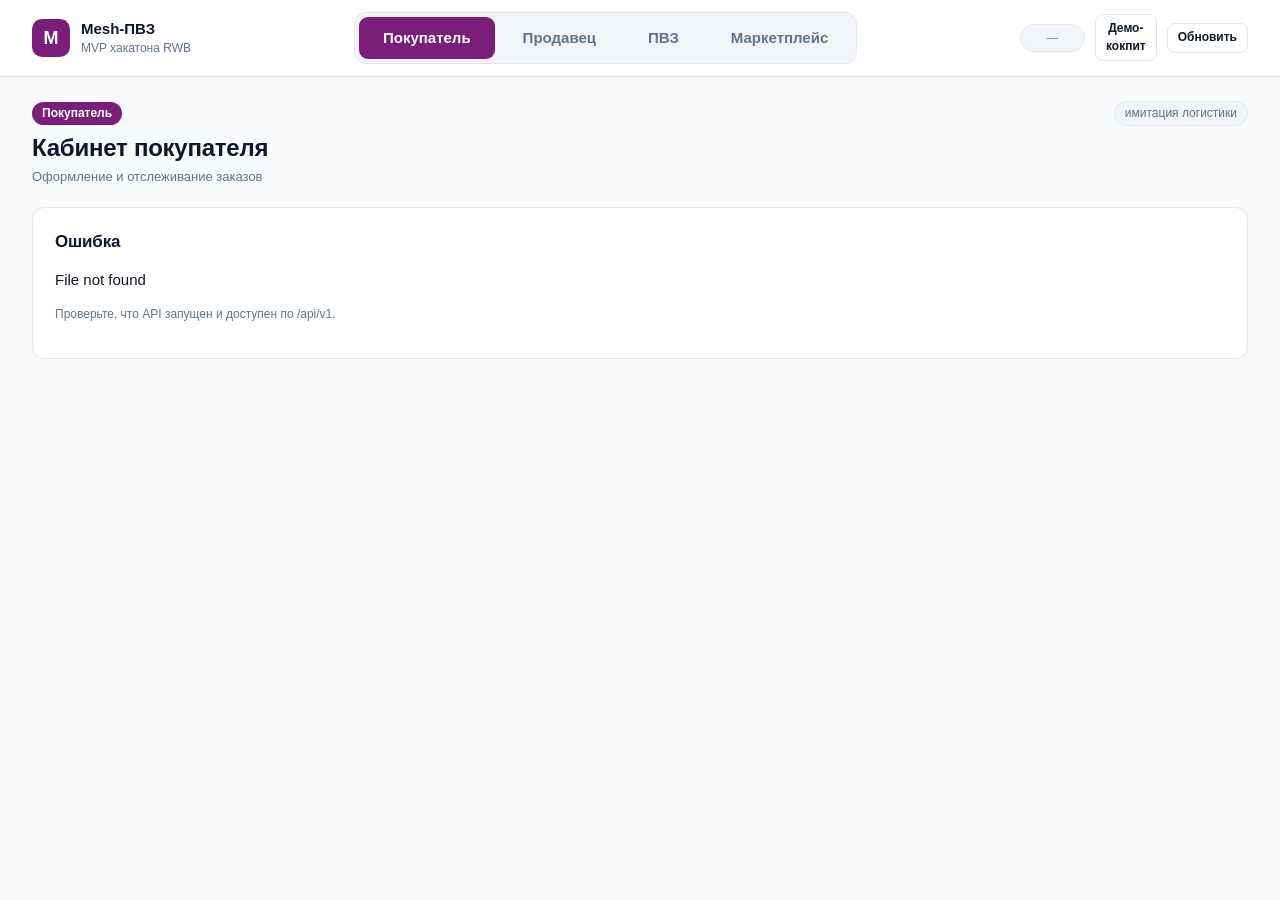
==== commit 9e27ae44: "feat(ui): разграничить 4 изолированных кабинета и синхронизировать с презентацией" ====
--- a/web/src/index.html
+++ b/web/src/index.html
@@ -3,62 +3,54 @@
 <head>
   <meta charset="utf-8" />
   <meta name="viewport" content="width=device-width, initial-scale=1" />
-  <title>Mesh-ПВЗ · рабочее место ПВЗ и продавца</title>
+  <title>Mesh-ПВЗ · кабинеты покупателя, продавца, ПВЗ и маркетплейса</title>
   <link rel="stylesheet" href="styles.css" />
 </head>
-<body>
+<body data-role="buyer">
   <a class="skip-link" href="#page">Перейти к содержимому</a>
-  <aside class="sidebar">
+  <header class="topbar">
     <div class="brand">
       <div class="logo">M</div>
-      <div>
-        <strong>Mesh-ПВЗ</strong>
-        <span>MVP хакатона RWB</span>
-      </div>
+      <div><strong>Mesh-ПВЗ</strong><span>MVP хакатона RWB</span></div>
     </div>
-    <nav id="nav">
-      <button class="nav-item active" data-page="dashboard">Дашборд</button>
-      <button class="nav-item" data-page="map">Карта сети</button>
-      <button class="nav-item" data-page="economics">Экономика</button>
-      <button class="nav-item" data-page="pvz">Кабинет ПВЗ</button>
-      <button class="nav-item" data-page="seller">Кабинет продавца</button>
-      <button class="nav-item" data-page="orders">Заказы</button>
-      <button class="nav-item" data-page="buyer">Покупатель</button>
-      <button class="nav-item" data-page="routes">Маршруты</button>
-      <button class="nav-item" data-page="incidents">Инциденты</button>
-      <button class="nav-item" data-page="demo">Демо-кокпит</button>
-      <button class="nav-item" data-page="clock">Время и уведомления</button>
-    </nav>
-    <div class="sidebar-footer">
-      <div id="clock-badge" class="badge">—</div>
-      <label class="muted small" style="display:block;margin-bottom:8px">Роль API
-        <select id="role-select">
-          <option value="admin">Маркетплейс</option>
-          <option value="seller">Продавец</option>
-          <option value="pvz">ПВЗ</option>
-        </select>
-      </label>
-      <p class="muted small">Хаб, магистраль и платёжный шлюз — имитация. Денежные расчёты программные, реальные платежи не проводятся.</p>
+    <div class="role-switch" id="role-switch" role="tablist" aria-label="Кабинет">
+      <button class="role-btn" role="tab" data-role="buyer">Покупатель</button>
+      <button class="role-btn" role="tab" data-role="seller">Продавец</button>
+      <button class="role-btn" role="tab" data-role="pvz">ПВЗ</button>
+      <button class="role-btn" role="tab" data-role="admin">Маркетплейс</button>
     </div>
-  </aside>
+    <div class="topbar-actions">
+      <span id="clock-badge" class="badge badge-quiet">—</span>
+      <button id="demo-quick" class="btn ghost small" data-quick="demo" title="Быстрый переход в демо-кокпит">Демо-кокпит</button>
+      <button id="refresh" class="btn ghost small">Обновить</button>
+    </div>
+  </header>
+
+  <!-- Операторская навигация: только в кабинете «Маркетплейс» -->
+  <nav id="nav" class="subnav" aria-label="Разделы маркетплейса" hidden>
+    <button class="nav-item" data-page="dashboard">Дашборд</button>
+    <button class="nav-item" data-page="map">Карта сети</button>
+    <button class="nav-item" data-page="economics">Экономика</button>
+    <button class="nav-item" data-page="ledger">Журнал проводок</button>
+    <button class="nav-item" data-page="incidents">Инциденты</button>
+    <button class="nav-item" data-page="demo">Демо-кокпит</button>
+  </nav>
 
   <main>
-    <header class="topbar">
+    <div class="pagehead">
       <div>
-        <h1 id="page-title" tabindex="-1">Дашборд</h1>
-        <p id="page-subtitle" class="muted">Сводка по сети ПВЗ и денежным потокам</p>
+        <span id="role-badge" class="role-badge">Покупатель</span>
+        <h1 id="page-title" tabindex="-1">Покупатель</h1>
+        <p id="page-subtitle" class="muted">Оформление и отслеживание заказов</p>
       </div>
-      <div class="topbar-actions">
-        <span id="env-badge" class="badge badge-quiet" title="Хаб, магистраль и платёжный шлюз — заглушки; реальные перевозки и платежи не выполняются">имитация логистики</span>
-        <button id="refresh" class="btn ghost">Обновить</button>
-      </div>
-    </header>
-
+      <span id="env-badge" class="badge badge-quiet" title="Хаб, магистраль и платёжный шлюз — заглушки; реальные перевозки и платежи не выполняются">имитация логистики</span>
+    </div>
     <section id="page" class="page" tabindex="-1"></section>
   </main>
 
   <!-- Live-регион для сообщений: не hidden, иначе скринридер не объявит текст; скрыт визуально классом. -->
   <div id="toast" class="toast is-hidden" role="status" aria-live="polite" aria-atomic="true"></div>
+  <script src="cabinets.js"></script>
   <script src="app.js"></script>
   <script src="map.js"></script>
 </body>
--- a/web/src/styles.css
+++ b/web/src/styles.css
@@ -1,42 +1,30 @@
 /* Mesh-ПВЗ — интерфейс. Без внешних шрифтов и CDN: работает полностью оффлайн. */
 :root {
-  --bg: #0d1220;
-  --bg-2: #0a0e19;
-  --panel: #151b2c;
-  --panel-2: #1c2438;
-  --card: #181f32;
-  --line: #28324a;
-  --line-soft: #202a40;
-  --text: #eef2fa;
-  --muted: #9aa7c0;
-  --accent: #5b8def;
-  --accent-2: #8a6bff;
-  --accent-soft: rgba(91, 141, 239, .14);
-  --good: #3ccf98;
-  --good-soft: rgba(60, 207, 152, .14);
-  --warn: #f2b53a;
-  --warn-soft: rgba(242, 181, 58, .14);
-  --bad: #f2706d;
-  --bad-soft: rgba(242, 112, 109, .14);
-  --r-sm: 8px;
-  --r-md: 10px;
-  --r-lg: 14px;
-  --shadow-sm: 0 1px 2px rgba(0, 0, 0, .28);
-  --shadow-md: 0 6px 20px rgba(3, 6, 14, .35), 0 1px 0 rgba(255, 255, 255, .02) inset;
-  --shadow-lg: 0 16px 40px rgba(3, 6, 14, .5);
+  --bg: #F8FAFC; --bg-2: #F8FAFC; --panel: #FFFFFF; --panel-2: #F1F5F9; --card: #FFFFFF;
+  --line: #E5E7EB; --line-soft: #EEF0F3;
+  --text: #0F172A; --muted: #64748B;
+  --role: #7B1E7A; --role-soft: rgba(123, 30, 122, .09);
+  --accent: var(--role); --accent-2: var(--role); --accent-soft: var(--role-soft);
+  --good: #059669; --good-soft: #D1FAE5;
+  --warn: #B45309; --warn-soft: #FEF3C7;
+  --bad: #DC2626; --bad-soft: #FEE2E2;
+  --r-sm: 8px; --r-md: 10px; --r-lg: 12px;
+  --shadow-sm: none; --shadow-md: none; --shadow-lg: 0 8px 24px rgba(15, 23, 42, .12);
   --font: Inter, -apple-system, BlinkMacSystemFont, "Segoe UI", Roboto, sans-serif;
   --font-mono: ui-monospace, SFMono-Regular, Menlo, Consolas, "Liberation Mono", monospace;
   font-size: 15px;
 }
+body[data-role="buyer"] { --role: #7B1E7A; --role-soft: rgba(123, 30, 122, .09); }
+body[data-role="seller"] { --role: #2563EB; --role-soft: rgba(37, 99, 235, .09); }
+body[data-role="pvz"] { --role: #059669; --role-soft: rgba(5, 150, 105, .09); }
+body[data-role="admin"] { --role: #0F172A; --role-soft: rgba(15, 23, 42, .07); }
 
 * { box-sizing: border-box; }
 
 body {
   margin: 0;
-  display: grid;
-  grid-template-columns: 264px 1fr;
   min-height: 100vh;
-  background: radial-gradient(1200px 520px at 80% -10%, rgba(91, 141, 239, .08), transparent 60%), var(--bg);
+  background: var(--bg);
   color: var(--text);
   font-family: var(--font);
   line-height: 1.45;
@@ -371,3 +359,122 @@
   :root { font-size: 15.5px; }
   .page { max-width: 1480px; }
 }
+
+/* ====================================================================
+   Продуктовый SaaS: светлая тема, 4 кабинета, акцент роли (--role)
+   ==================================================================== */
+body { display: block; background: var(--bg); font-variant-numeric: tabular-nums; }
+.topbar {
+  position: sticky; top: 0; z-index: 20; display: flex; align-items: center; gap: 20px;
+  padding: 12px 32px; background: #fff; backdrop-filter: none; border-bottom: 1px solid var(--line);
+}
+.topbar .brand { padding: 0; }
+.logo { background: var(--role); box-shadow: none; }
+.role-switch { display: inline-flex; margin: 0 auto; padding: 4px; gap: 4px; background: var(--panel-2); border: 1px solid var(--line); border-radius: 12px; }
+.role-btn {
+  border: 0; background: transparent; color: var(--muted); font: inherit; font-size: 15px; font-weight: 600;
+  padding: 10px 24px; border-radius: 9px; cursor: pointer; transition: background .12s, color .12s;
+}
+.role-btn:hover { color: var(--text); }
+.role-btn.active { background: var(--role); color: #fff; }
+.role-btn:focus-visible { outline: 2px solid var(--role); outline-offset: 2px; }
+.subnav { display: flex; gap: 4px; padding: 8px 32px; background: #fff; border-bottom: 1px solid var(--line); overflow-x: auto; }
+.subnav[hidden] { display: none; }
+.nav-item { position: relative; color: var(--muted); }
+.nav-item:hover { background: var(--panel-2); color: var(--text); }
+.nav-item.active { background: var(--role-soft); color: var(--role); font-weight: 600; }
+.nav-item.active::before { display: none; }
+.subnav .nav-item { padding: 8px 14px; white-space: nowrap; border: 0; background: transparent; border-radius: var(--r-sm); cursor: pointer; font: inherit; font-size: 14px; }
+.subnav .nav-item.active { background: var(--role-soft); }
+.pagehead { display: flex; justify-content: space-between; align-items: flex-start; gap: 16px; padding: 24px 32px 0; border-top: 0; }
+.pagehead h1 { margin: 6px 0 2px; font-size: 24px; font-weight: 700; }
+.pagehead p { margin: 0; font-size: 13px; }
+.role-badge { display: inline-block; padding: 3px 10px; border-radius: 999px; font-size: 12px; font-weight: 700; color: #fff; background: var(--role); }
+.page { padding: 20px 32px 64px; gap: 20px; }
+
+.card { background: #fff; border: 1px solid var(--line); border-radius: 12px; padding: 22px; box-shadow: none; }
+.card.accent { border-top: 4px solid var(--role); }
+.grid.cols-3 > div:not(.card):not(.list-item), .grid.cols-4 > div:not(.card):not(.list-item) {
+  background: #fff; border: 1px solid var(--line); border-radius: 12px; padding: 16px 18px;
+}
+.grid.cols-3 > div:not(.card):not(.list-item)::before, .grid.cols-4 > div:not(.card):not(.list-item)::before { background: var(--role); opacity: 1; }
+.metric, td, th, .pill, .badge, output { font-variant-numeric: tabular-nums; }
+
+.btn { background: var(--role); border-color: var(--role); color: #fff; box-shadow: none; padding: 9px 16px; }
+.btn.ghost { background: #fff; color: var(--text); border-color: var(--line); }
+.btn.ghost:hover { border-color: var(--role); background: var(--role-soft); }
+.btn.danger { background: var(--bad); border-color: var(--bad); color: #fff; }
+.btn.good { background: var(--good); border-color: var(--good); color: #fff; }
+.btn.big { padding: 14px 22px; font-size: 15px; border-radius: 10px; }
+.btn.warn { background: #fff; color: var(--bad); border-color: var(--bad); }
+.btn:focus-visible, select:focus-visible, input:focus-visible { outline: 2px solid var(--role); }
+input, select { background: #fff; border: 1px solid var(--line); color: var(--text); }
+input:focus, select:focus { border-color: var(--role); }
+tbody tr:hover { background: var(--panel-2); }
+th { background: var(--panel-2); }
+.badge { background: var(--panel-2); border-color: var(--line); color: var(--muted); }
+.badge-good { background: var(--good-soft); color: #065F46; border-color: #A7F3D0; }
+.badge-warn { background: var(--warn-soft); color: #92400E; border-color: #FDE68A; }
+.badge-bad { background: var(--bad-soft); color: #991B1B; border-color: #FECACA; }
+
+.pill { background: var(--panel-2); border-color: var(--line); color: var(--muted); }
+.pill.stored, .pill.issued, .pill.resolved, .pill.mesh, .pill.local { color: #065F46; background: var(--good-soft); border-color: #A7F3D0; }
+.pill.reserved, .pill.assembled, .pill.in_transit, .pill.routed, .pill.rerouted, .pill.overflow { color: #92400E; background: var(--warn-soft); border-color: #FDE68A; }
+.pill.returned, .pill.open { color: #991B1B; background: var(--bad-soft); border-color: #FECACA; }
+.pill.hub, .pill.trunk { color: #475569; background: #F1F5F9; border-color: #CBD5E1; }
+.pill.cancelled { color: var(--muted); background: var(--panel-2); border-color: var(--line); }
+.pill.age-ok { color: #065F46; background: var(--good-soft); border-color: #A7F3D0; }
+.pill.age-mid { color: #92400E; background: var(--warn-soft); border-color: #FDE68A; }
+.pill.age-bad { color: #991B1B; background: var(--bad-soft); border-color: #FECACA; font-weight: 700; }
+.route-badge { display: inline-block; padding: 4px 10px; border-radius: 8px; font-size: 12.5px; font-weight: 700; white-space: nowrap; }
+.route-badge.mesh { background: #059669; color: #fff; }
+.route-badge.hub { background: #FEF3C7; color: #92400E; border: 1px solid #FCD34D; }
+.rating-A { color: #fff; } .rating-B { color: #14532D; } .rating-C { color: #fff; background: #D97706; border-color: #D97706; } .rating-D { color: #fff; }
+.bar { background: var(--panel-2); }
+.bar > span, .bar.mid > span { background: var(--role); }
+.bar.warn > span { background: var(--bad); }
+.list-item, .econ-row, .map-legend, .demo-step { background: #fff; border-color: var(--line); box-shadow: none; }
+.demo-step { background: #fff; }
+.econ-row output { color: var(--role); background: var(--role-soft); border-color: var(--line); }
+input[type="range"]::-webkit-slider-runnable-track { background: var(--line); }
+input[type="range"]::-webkit-slider-thumb { border-color: var(--role); box-shadow: 0 1px 3px rgba(0,0,0,.25); }
+input[type="range"]::-moz-range-thumb { border-color: var(--role); }
+.timeline { border-left-color: var(--line); } .timeline li::before { background: var(--role); }
+.toast { background: #fff; color: var(--text); border-color: var(--line); border-left-color: var(--role); }
+.skip-link { background: var(--role); }
+.page.is-loading::before { background: var(--role); }
+
+/* шкала загрузки ПВЗ с отметкой порога */
+.gauge { position: relative; height: 14px; background: var(--panel-2); border-radius: 999px; overflow: visible; margin: 10px 0 4px; }
+.gauge > span { display: block; height: 100%; border-radius: 999px; background: var(--role); }
+.gauge.over > span { background: var(--bad); }
+.gauge > i { position: absolute; top: -5px; bottom: -5px; width: 2px; background: var(--text); }
+.gauge-label { position: relative; height: 16px; font-size: 11px; color: var(--muted); }
+.gauge-label b { position: absolute; transform: translateX(-50%); }
+
+/* степпер статусов покупателя */
+.stepper { display: flex; margin: 16px 0 8px; list-style: none; padding: 0; }
+.stepper li { flex: 1; text-align: center; position: relative; font-size: 12px; color: var(--muted); }
+.stepper li::before { content: ""; display: block; width: 14px; height: 14px; margin: 0 auto 6px; border-radius: 50%; background: var(--line); position: relative; z-index: 1; }
+.stepper li::after { content: ""; position: absolute; top: 6px; left: -50%; width: 100%; height: 2px; background: var(--line); }
+.stepper li:first-child::after { display: none; }
+.stepper li.done { color: var(--text); }
+.stepper li.done::before, .stepper li.done::after { background: var(--role); }
+.stepper li.now { font-weight: 700; color: var(--role); }
+.stepper li.now::before { box-shadow: 0 0 0 4px var(--role-soft); }
+.order-card { display: grid; gap: 4px; }
+.delivery-note { padding: 14px 16px; border-radius: 10px; background: var(--role-soft); border: 1px solid var(--line); font-weight: 600; margin-top: 12px; }
+.delivery-note.slow { background: var(--warn-soft); }
+.kpi-row { display: grid; grid-template-columns: repeat(auto-fit, minmax(230px, 1fr)); gap: 16px; }
+.kpi { background: #fff; border: 1px solid var(--line); border-radius: 12px; padding: 18px 20px; border-top: 4px solid var(--role); }
+.kpi h3 { margin: 0 0 6px; font-size: 12px; color: var(--muted); text-transform: uppercase; letter-spacing: .05em; }
+.task { display: flex; justify-content: space-between; align-items: center; gap: 16px; padding: 16px 18px; border: 1px solid var(--line); border-radius: 12px; background: #fff; }
+.task + .task { margin-top: 10px; }
+.reason { display: block; font-size: 12px; color: var(--muted); margin-top: 4px; }
+
+@media (max-width: 900px) {
+  .topbar { flex-wrap: wrap; position: static; padding: 12px 16px; }
+  .role-switch { order: 3; width: 100%; margin: 0; }
+  .role-btn { flex: 1; padding: 10px 6px; }
+  .pagehead, .page, .subnav { padding-left: 16px; padding-right: 16px; }
+}
